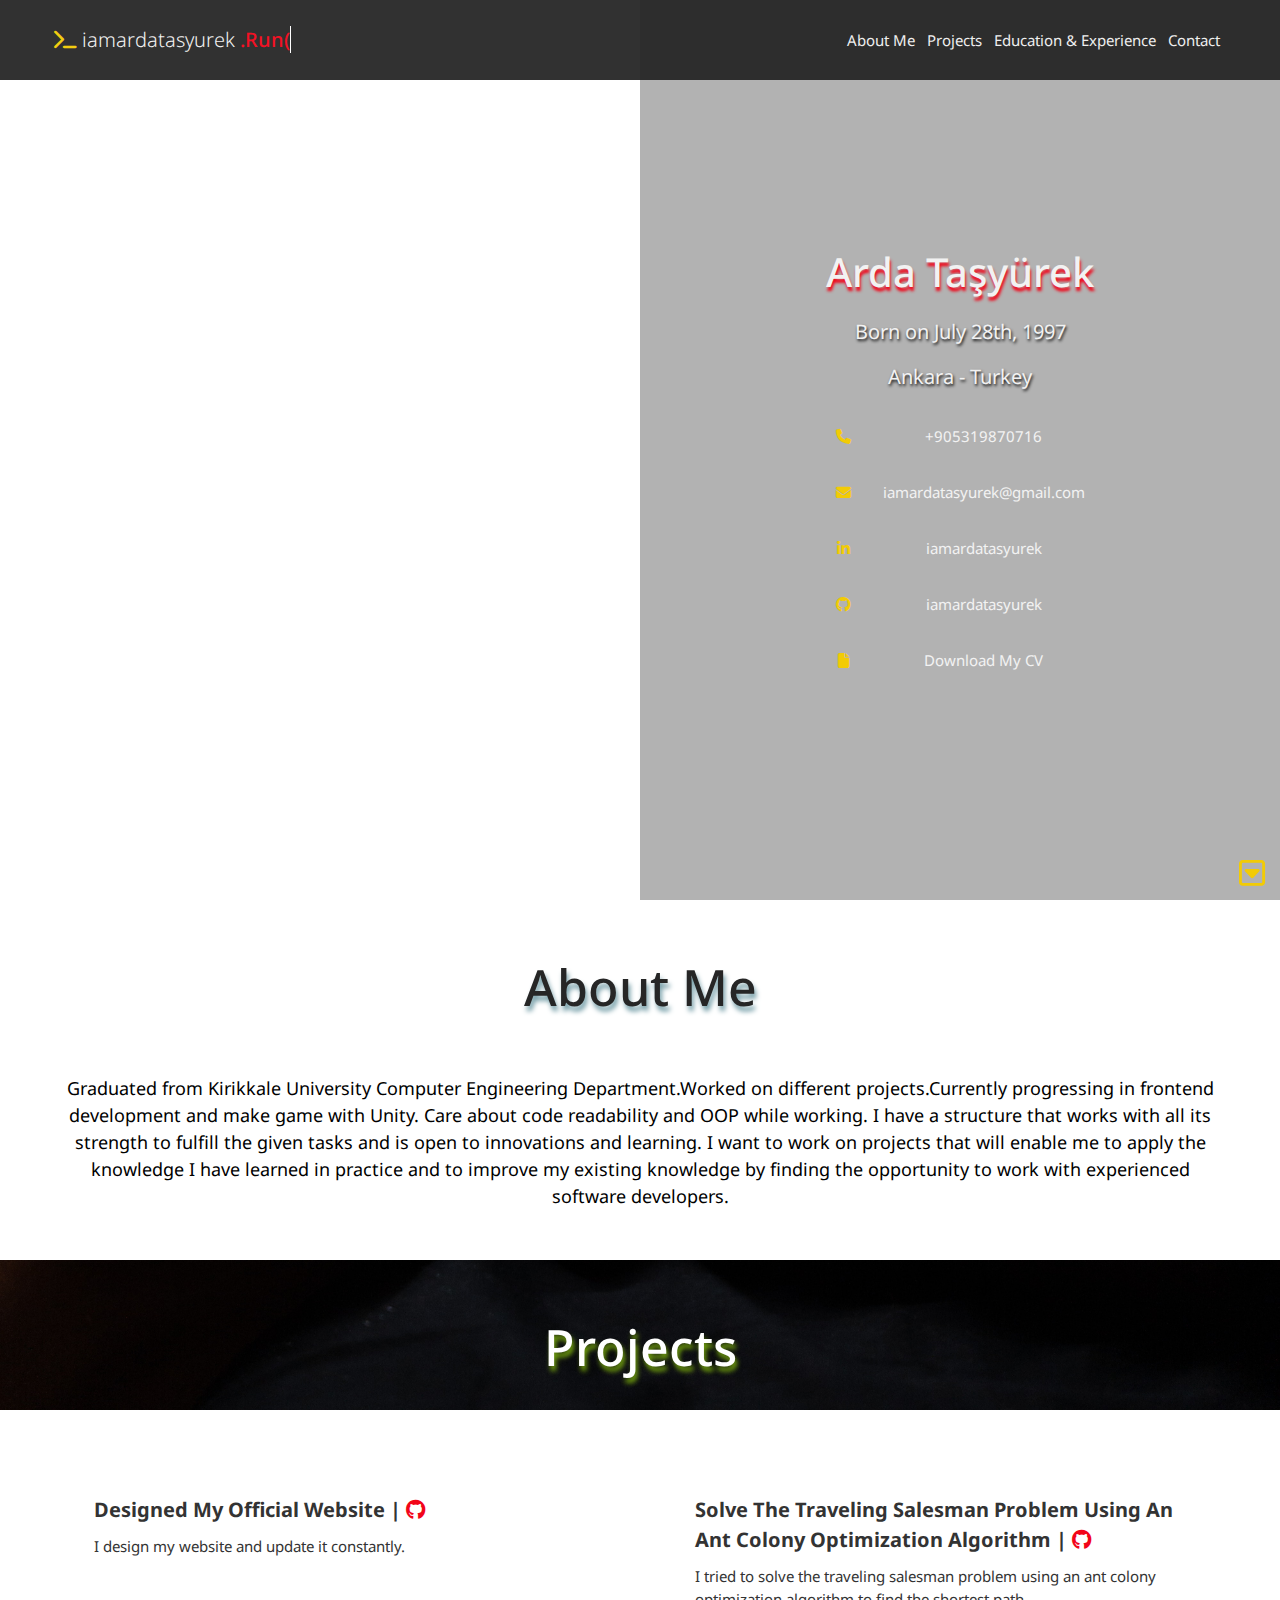
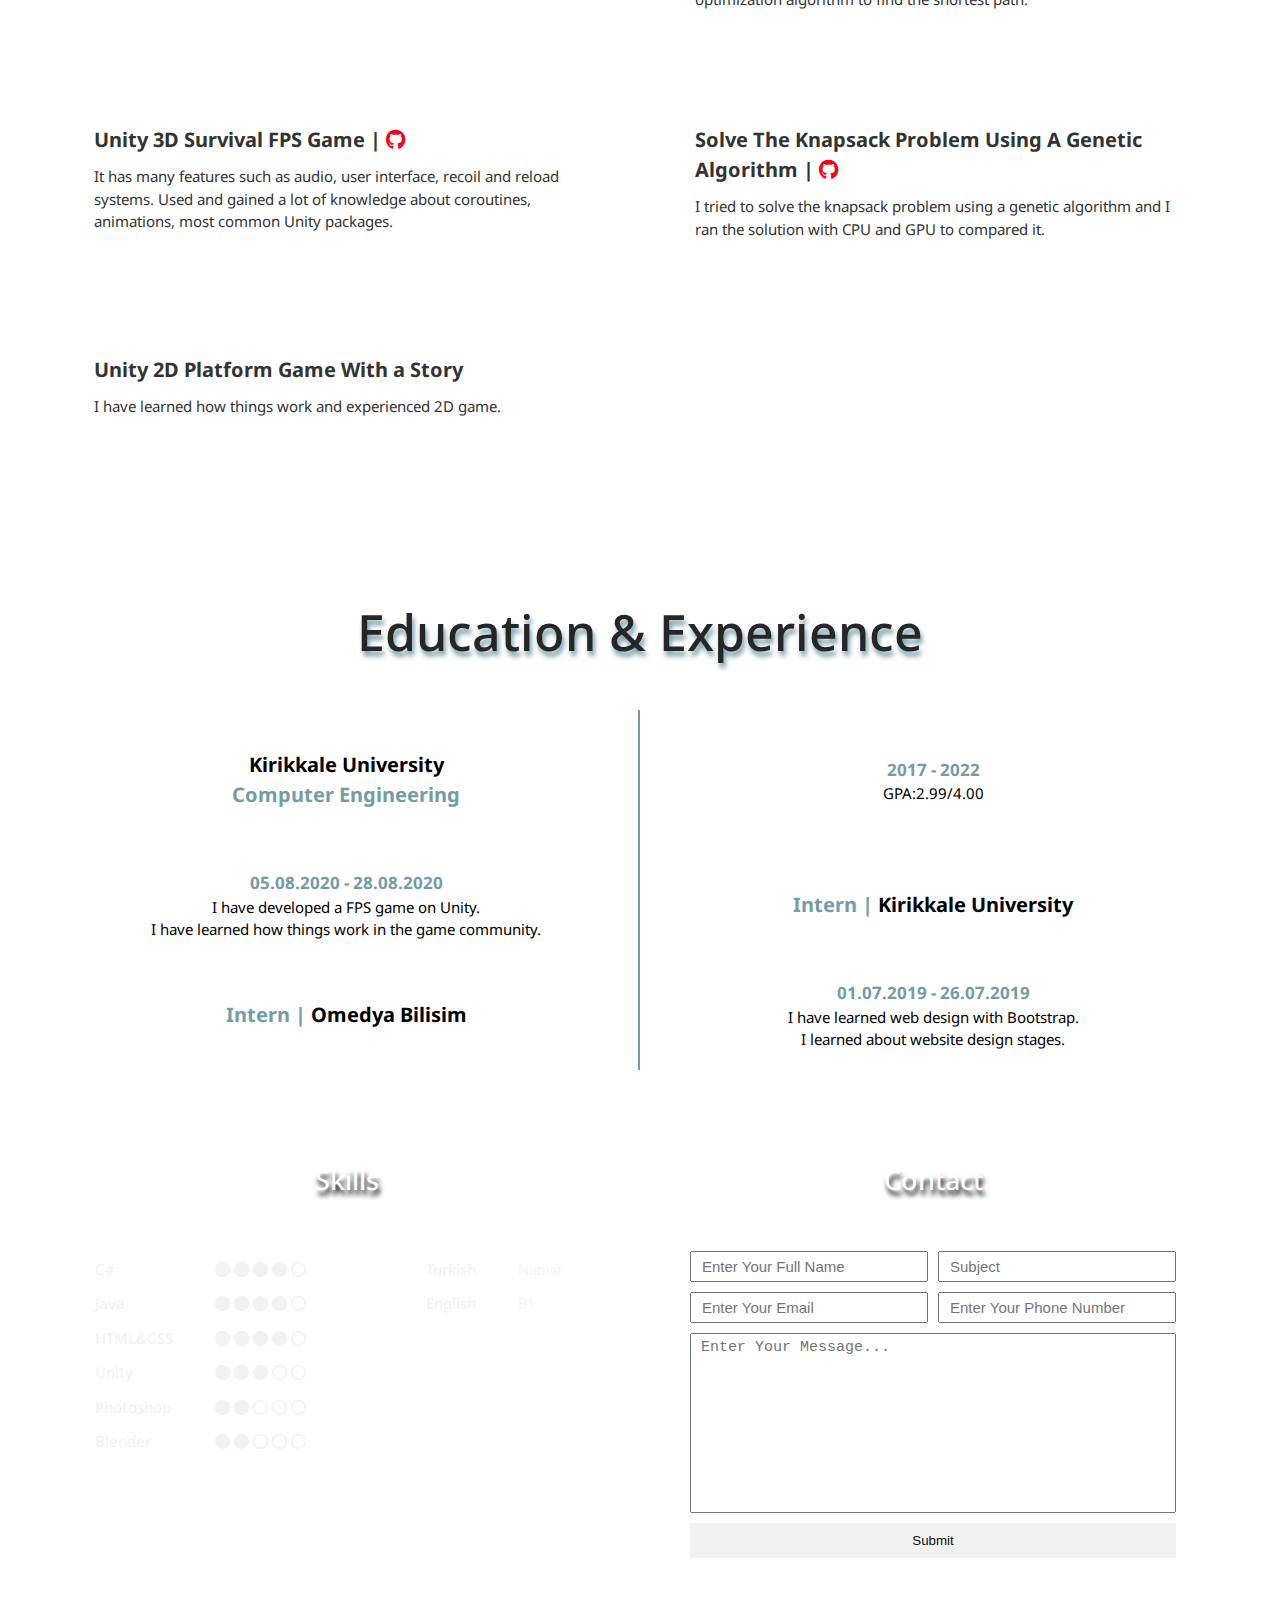
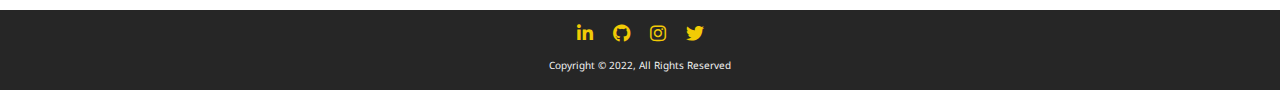
==== Arda/index.html @ 0ba84567 "Version 0.5" ====
<!DOCTYPE html>
<html lang="en">
<head>
    <meta charset="UTF-8">
    <meta http-equiv="X-UA-Compatible" content="IE=edge">
    <meta name="viewport" content="width=device-width, initial-scale=1.0">
    <meta name="description" content="My Web Page">
    <meta name="keywords" content="Arda Tasyurek, Arda Taşyürek, iamardatasyurek">
    <meta name="author" content="Arda Taşyürek">
    <link href="https://fonts.googleapis.com/css2?family=Noto+Sans:wght@100;300;400;500;700&display=swap" rel="stylesheet">
    <link rel="stylesheet" href="https://cdnjs.cloudflare.com/ajax/libs/animate.css/4.1.1/animate.min.css"/>
    <link rel="stylesheet" href="https://cdnjs.cloudflare.com/ajax/libs/font-awesome/6.1.0/css/all.min.css" referrerpolicy="no-referrer" />
    <title>iamardatasyurek</title>
    <link rel="stylesheet" href="css/main.css">
</head>
<body>
    <!-- header -->
    <header id="header__home">
        <div id="navbar" class="container">
            <nav  class="main-nav">
                <h1>
                    <i class="fa-solid fa-terminal"></i>
                    iamardatasyurek
                    <a href="#" class="main-nav__logo typewrite" data-period="3000" 
                    data-type='[".Run();"]'>
                    </a>
                </h1>
                <ul class="main-nav__items">
                    <li>
                        <a href="#home__about">About Me</a>
                    </li>
                    <li>
                        <a href="#home__projects">Projects</a>
                    </li>
                    <li>
                        <a href="#home__education">Education & Experience</a>
                    </li>
                    <li>
                        <a href="#home__contact">Contact</a>
                    </li>
                </ul>                            
            </nav>  
            <div class="responsive-bar">
                <a  onclick="displayMenu()">
                    <i class="fa-solid fa-bars-staggered"></i>
                </a>
            </div>         
        </div>        
    </header>

    <!-- contact links -->
    <section id="home__links" class="py-2">
        <div class="links-container">
            <div></div>
            <div class="text-center">
                <h2>Arda Taşyürek</h2>
                <h3>Born on July 28th, 1997</h3>
                <h3>Ankara &#45; Turkey</h3>
                <table>
                    <tr>
                        <td><i class="fa-solid fa-phone"></i></td>
                        <td><a href="tel:+905319870716">+905319870716</a> </td>
                    </tr>
                    <tr>
                        <td><i class="fa-solid fa-envelope"></i></td>
                        <td><a href="mailto:iamardatasyurek@gmail.com">iamardatasyurek@gmail.com</a></td>
                    </tr>
                    <tr>
                        <td><i class="fa-brands fa-linkedin-in"></i></td>
                        <td><a href="https://www.linkedin.com/in/iamardatasyurek" target="_blank">iamardatasyurek</a></td>
                    </tr>                            
                    <tr>
                        <td><i class="fa-brands fa-github"></i></td>
                        <td><a href="https://github.com/iamardatasyurek" target="_blank">iamardatasyurek</a></td>
                    </tr>
                    <tr>
                        <td><i class="fa-solid fa-file"></i></td>
                        <td><a href="pdf/ArdaTasyurekCV2.pdf" download="ArdaTasyurekCV.pdf">Download My CV</a></td>
                    </tr>
                </table>
            </div>
        </div>
    </section>

    <!-- about me -->
    <section id="home__about" class="text-center py-2">
        <div class="container">
            <h2 class="section-titles">About Me</h2>
            <p>
                Graduated from Kirikkale University Computer Engineering Department.Worked on different projects.Currently progressing
                in frontend development and make game with Unity. Care about code readability and OOP while working. I have a structure that works with all its strength to fulfill the given tasks and is open to innovations and learning. I want to work on projects
                that will enable me to apply the knowledge I have learned in practice and to improve my existing knowledge by finding the
                opportunity to work with experienced software developers.
            </p>
        </div>
    </section>

    <!-- projects -->
    <section id="home__projects">
        <h2 class="section-titles projects-title">Projects</h2>
        <div class="container">
            <div class="projects-container">
                <div class="projects-container__card">
                    <h3>Designed My Official Website | 
                        <a href="https://github.com/iamardatasyurek/MyOfficialWebsite" target="_blank">
                            <i class="fa-brands fa-github"></i>
                        </a>
                    </h3>
                    <p>
                        I design my website and update it constantly.
                    </p>
                </div>
                <div class="projects-container__card">
                    <h3>Solve The Traveling Salesman Problem Using An Ant    Colony Optimization Algorithm | 
                        <a href="https://github.com/iamardatasyurek/Travelling-Salesman-Problem" target="_blank">
                            <i class="fa-brands fa-github"></i>
                        </a>
                    </h3>
                    <p>
                        I tried to solve the traveling salesman problem using an ant colony optimization algorithm to find the shortest path.
                    </p>
                </div>
                <div class="projects-container__card">
                    <h3>Unity 3D Survival FPS Game | 
                        <a href="https://github.com/iamardatasyurek/the-end-of-the-world" target="_blank">
                            <i class="fa-brands fa-github"></i>
                        </a>
                    </h3>
                    <p>
                        It has many features such as audio, user interface, recoil and reload systems. Used and gained a lot of knowledge about
                        coroutines, animations, most common Unity packages.
                    </p>
                </div>
                <div class="projects-container__card">
                    <h3>Solve The Knapsack Problem Using A Genetic Algorithm | 
                        <a href="https://github.com/iamardatasyurek/Knapsack-Problem" target="_blank">
                            <i class="fa-brands fa-github"></i>
                        </a>
                    </h3>
                    <p>
                        I tried to solve the knapsack problem using a genetic algorithm and I ran the solution with CPU and GPU to compared it.
                    </p>
                </div>
                <div class="projects-container__card">
                    <h3>Unity 2D Platform Game With a Story
                    </h3>
                    <p>
                        I have learned how things work and experienced 2D game.
                    </p>
                </div>
            </div>
        </div>
    </section>

    <!-- Education & Experience -->
    <section id="home__education" class="text-center py-2">
        <h2 class="section-titles">Education & Experience</h2>
        <div class="container">
            <div class="education-container">
                <div class="education-container__item education-container__item-1">
                    <div class="border-right">
                        <h2>
                            Kirikkale University<br> 
                            <span>
                                Computer Engineering
                            </span> 
                        </h2>
                    </div>                   
                    <div>
                        <h3><span> 2017 &#45; 2022</span></h3>  
                        GPA:2.99/4.00
                    </div>
                </div>
                <div class="education-container__item education-container__item-2">
                    <div class="border-right">
                        <h3><span>05.08.2020 &#45; 28.08.2020</span></h3>
                            I have developed a FPS game on Unity. <br>
                            I have learned how things work in the game community.
                    </div>                   
                    <div>
                        <h2><span>Intern |</span> Kirikkale University </h2>
                    </div>
                </div>
                <div class="education-container__item education-container__item-3 ">
                    <div class="border-right">
                        <h2><span>Intern |</span> Omedya Bilisim</h2>
                    </div>                   
                    <div>
                        <h3><span>01.07.2019 &#45; 26.07.2019</span></h3>
                            I have learned web design with Bootstrap. <br>
                            I learned about website design stages.
                    </div>
                </div>
            </div>
        </div>
    </section>

    <!-- contact -->
    <section id="home__contact" class="py-2">
        <div class="container">
            <div class="states-container">
                <div class="states-container__skills">
                    <h2 class="section-titles">Skills</h2>
                    <div class="states-container__skills-container">
                        <div>
                            <table>
                                <tr>
                                    <td>C&#35;</td>
                                    <td>
                                        <i class="fa-solid fa-circle"></i> <i class="fa-solid fa-circle"></i> <i class="fa-solid fa-circle"></i> <i class="fa-solid fa-circle"></i> <i class="fa-regular fa-circle"></i>
                                    </td>
                                </tr>
                                <tr>
                                    <td>Java</td>
                                    <td>
                                        <i class="fa-solid fa-circle"></i> <i class="fa-solid fa-circle"></i> <i class="fa-solid fa-circle"></i> <i class="fa-solid fa-circle"></i> <i class="fa-regular fa-circle"></i>
                                    </td>
                                </tr>
                                <tr>
                                    <td>HTML&#38;CSS</td>
                                    <td>
                                        <i class="fa-solid fa-circle"></i> <i class="fa-solid fa-circle"></i> <i class="fa-solid fa-circle"></i> <i class="fa-solid fa-circle"></i> <i class="fa-regular fa-circle"></i>
                                    </td>
                                </tr>
                                <tr>
                                    <td>Unity</td>
                                    <td>
                                        <i class="fa-solid fa-circle"></i> <i class="fa-solid fa-circle"></i> <i class="fa-solid fa-circle"></i> <i class="fa-regular fa-circle"></i> <i class="fa-regular fa-circle"></i>
                                    </td>
                                </tr>
                                <tr>
                                    <td>Photoshop</td>
                                    <td>
                                        <i class="fa-solid fa-circle"></i> <i class="fa-solid fa-circle"></i> <i class="fa-regular fa-circle"></i> <i class="fa-regular fa-circle"></i> <i class="fa-regular fa-circle"></i>
                                    </td>
                                </tr>
                                <tr>
                                    <td>Blender</td>
                                    <td>
                                        <i class="fa-solid fa-circle"></i> <i class="fa-solid fa-circle"></i> <i class="fa-regular fa-circle"></i> <i class="fa-regular fa-circle"></i> <i class="fa-regular fa-circle"></i>
                                    </td>
                                </tr>
                            </table>
                        </div>
                        <div>
                            <table>
                                <tr>
                                    <td>Turkish</td>
                                    <td>Native</td>
                                </tr>
                                <tr>
                                    <td>English</td>
                                    <td>B1</td>
                                </tr>
                            </table>
                        </div>

                    </div>
                </div>
                <div class="states-container__contact">
                    <h2 class="section-titles">Contact</h2>
                    <form action="https://formspree.io/f/xlevrjgn" method="POST"> 
                        <div class="form-elements">
                            <input type="text" name="fullname" id="fullname" class="fullname input" placeholder="Enter Your Full Name">
                            <input type="text" name="subject" id="subject" class="subject input" placeholder="Subject">
                            <input type="email" name="email" id="email" class="email input" placeholder="Enter Your Email">
                            <input type="tel" name="phone" id="phone" class="phone input" placeholder="Enter Your Phone Number">
                            <textarea name="message" id="message" class="message input" placeholder="Enter Your Message..."></textarea>
                            <button type="submit" class="btn btn-light">Submit</button>
                        </div>
                    </form>
                </div>
            </div>
        </div>
    </section>

    <footer id="main-footer" class="text-center">
        <div class="social-icons">
            <div>
                <a href="https://www.linkedin.com/in/iamardatasyurek" target="_blank"><i class="fa-brands fa-linkedin-in"></i></a>
            </div>
            <div>
                <a href="https://github.com/iamardatasyurek" target="_blank"><i class="fa-brands fa-github"></i></a>
            </div>
            <div>
                <a href="https://www.instagram.com/iamardatasyurek" target="_blank"><i class="fa-brands fa-instagram"></i></a>
            </div>
            <div>
                <a href="https://twitter.com/iamardatasyurek" target="_blank"><i class="fa-brands fa-twitter"></i></a>
            </div>
        </div>
        <div class="footer-shoes">
            <p>Copyright &copy; 2022, All Rights Reserved</p>
        </div>
    </footer>

    <!-- up -->
    <div class="up">
        <a href="#">
            <i class="fa-regular fa-square-caret-down fa-2x"></i>
        </a>
    </div>

    <script src="js/jquery.min.js"></script>
    <script src="js/type-writer.js"></script>
    <script>
        function displayMenu(){
            var link = document.getElementById("navbar");
            link.classList.toggle("responsive");
        }
    </script>
</body>
</html>
---- Arda/css/main.css ----
.container{max-width:1200px;padding:0 1.4rem;margin:0 auto}.btn-light,.btn-dark{display:inline-block;padding:1rem 2rem;transition:all .5s ease-in-out;border:none;cursor:pointer}.btn-light{color:#0D0D0D;background-color:#F2F2F2}.btn-light:hover{color:#F2F2F2;background-color:#0D0D0D}.btn-dark{color:#fff;background-color:#0D0D0D}.btn-dark:hover{color:#0D0D0D;background-color:#F2F2F2}.section-titles{font-size:5rem;text-align:center;font-weight:500;margin-bottom:5rem;color:#262626;text-shadow:2px 5px 5px #729CA6}.text-center{text-align:center}.border-right{border-right:2px solid #729CA6}*{margin:0;padding:0;box-sizing:border-box}html{font-size:10px;scroll-behavior:smooth}body{background-color:white;font-family:'Noto Sans', sans-serif;line-height:1.5;font-size:1.6rem}a{text-decoration:none;color:#0D0D0D}ul{list-style:none}img{width:100%}.main-nav{display:flex;justify-content:space-between;height:80px;align-items:center}.main-nav h1{font-size:20px;color:#F2F2F2;font-weight:300}.main-nav h1 *{font-size:2rem}.main-nav h1 i{color:#F2CB05}.main-nav h1 a{color:#F20519;font-weight:500;transition:color .3s linear}.main-nav h1 a:hover{color:#146CFD}.main-nav__items{display:flex}.main-nav__items li a{font-size:1.5rem;padding:0 .6rem;color:#F2F2F2;transition:all .2s linear}.main-nav__items li a:hover{color:#F20519}#header__home{height:80px;background:#262626;opacity:.95;position:fixed;top:0;left:0;width:100%;z-index:5}#header__home .responsive-bar{position:absolute;left:20px;top:50%;transform:translate(-50%, -50%);z-index:7;display:none}#header__home .responsive-bar a{color:#F2F2F2;font-size:2rem}#home__links{background:url("../img/about7.jpg");background-position:5% 20%;background-size:cover;background-repeat:no-repeat;background-attachment:fixed;height:100vh;display:flex}#home__links .links-container{width:100%;display:grid;grid-template-columns:repeat(2, 1fr)}#home__links .links-container div{height:100%;width:100%;display:flex;flex-direction:column;align-items:center;justify-content:center}#home__links .links-container div:last-child{background:rgba(0,0,0,0.3)}#home__links .links-container div h2{color:#F2F2F2;font-size:4rem;font-weight:500;margin-top:3rem;margin-bottom:1.5rem;text-shadow:1px 4px 3px #F20519}#home__links .links-container div h3{color:#F2F2F2;font-size:2rem;font-weight:400;margin-bottom:1.5rem;text-shadow:1px 2px 3px #0D0D0D}#home__links .links-container div td{padding:1.5rem}#home__links .links-container div td *{font-size:1.5rem}#home__links .links-container div td i{color:#F2CB05}#home__links .links-container div td a{color:#F2F2F2;font-weight:400;transition:all .2s linear}#home__links .links-container div td a:hover{color:#8CE0FF}#home__about{margin:5rem 0}#home__about p{font-size:1.8rem}#home__projects{background:url("../img/projects-bg6.jpg");background-position:center;background-repeat:no-repeat;background-size:cover;background-attachment:fixed;height:auto}#home__projects .projects-title{color:#fff;padding:5rem 0 2rem 0;text-shadow:2px 5px 5px #75A60D}#home__projects .projects-container{display:grid;grid-template-columns:repeat(2, 1fr);gap:3rem;padding-bottom:4rem}#home__projects .projects-container__card{background-color:#fff;border-radius:0.5rem;color:#333;flex:45%;padding:4rem;height:200px;position:relative;top:0;transition:all 0.5s cubic-bezier(0.075, 0.82, 0.165, 1)}#home__projects .projects-container__card:hover{box-shadow:#F20519 0px 19px 38px;top:-15px}#home__projects .projects-container__card h3{font-size:2rem;margin-bottom:10px}#home__projects .projects-container__card h3 a i{font-size:2rem;color:#F20519;transition:all .4s linear}#home__projects .projects-container__card h3 a i:hover{color:#146CFD;transform:rotate(360deg)}#home__projects .projects-container__card p{font-size:1.5rem}#home__education{margin-bottom:4rem}#home__education h2{margin:4rem 0}#home__education .education-container{display:grid;grid-template-columns:1fr}#home__education .education-container__item{display:grid;grid-template-columns:repeat(2, 1fr)}#home__education .education-container__item div{display:flex;justify-content:center;align-items:center;flex-direction:column;width:100%;height:100%;font-size:1.5rem}#home__education .education-container__item div h2{font-size:2rem}#home__education .education-container__item div h2 span{font-size:2rem;color:#729CA6}#home__education .education-container__item div h3{color:#729CA6}#home__education .education-container__item div h3 span{font-size:1.7rem}#home__contact{background:linear-gradient(rgba(0,0,0,0.7), rgba(0,0,0,0.2)),url("../img/contact5.jpg");background-position:center;background-repeat:no-repeat;background-size:cover;background-attachment:fixed;height:500px;padding-top:5rem}#home__contact .states-container{display:grid;grid-template-columns:repeat(2, 1fr)}#home__contact .states-container h2{font-size:2.7rem;color:#fff;text-shadow:2px 5px 5px #0D0D0D}#home__contact .states-container__skills-container{display:grid;grid-template-columns:repeat(2, 1fr)}#home__contact .states-container__skills-container:first-child{justify-items:center;align-items:center}#home__contact .states-container__skills-container:nth-child(2){justify-items:center}#home__contact .states-container__skills-container table td{font-size:1.5rem;padding:.5rem 2rem;color:#F2F2F2}#home__contact .states-container__skills-container table td:nth-child(odd){font-weight:500}#home__contact .states-container__skills-container table td:nth-child(even){font-weight:300}#home__contact .states-container__contact{padding:0 5rem}#home__contact .states-container__contact .form-elements{display:grid;grid-template-areas:'name subject' 'email phone' 'message message' 'button button';gap:1rem;margin-bottom:1rem}#home__contact .states-container__contact .form-elements .name{grid-area:name}#home__contact .states-container__contact .form-elements .subject{grid-area:subject}#home__contact .states-container__contact .form-elements .email{grid-area:email}#home__contact .states-container__contact .form-elements .phone{grid-area:phone}#home__contact .states-container__contact .form-elements .message{grid-area:message;height:180px;resize:none}#home__contact .states-container__contact .form-elements .btn{grid-area:button}#home__contact .states-container__contact .form-elements .input{padding:.5rem 1rem;font-size:1.5rem}.up{position:fixed;bottom:10px;right:15px;z-index:10}.up a i{font-size:3rem;color:#F2CB05;transition:all .2s linear}.up a i:hover{color:#F20519;transform:rotateX(180deg)}#main-footer{background:#262626;height:80px}#main-footer .social-icons{display:flex;justify-content:center;align-items:center;height:60%}#main-footer .social-icons a{color:#F2CB05;display:block;padding:0 1rem;transition:all .2s linear}#main-footer .social-icons a i{font-size:1.8rem}#main-footer .social-icons a:hover{color:#146CFD;transform:rotate(360deg)}#main-footer .footer-shoes{font-size:1rem;color:#F2F2F2;text-align:center;height:40%}@media (max-width: 1099px){#home__projects .projects-container__card{height:250px}#home__contact .states-container__skills-container table td{font-size:1.3rem}#home__contact .states-container__contact{padding:0 4rem}#home__contact .states-container__contact .form-elements .input{font-size:1.3rem}}@media (max-width: 1005px){#home__contact .states-container__skills-container{grid-template-columns:1fr;gap:3rem}#home__contact .states-container__contact{padding:0 3rem}}@media (max-width: 890px){#home__projects .projects-container__card{height:275px}}@media (max-width: 768px){html{font-size:9px}.main-nav{flex-direction:column;justify-content:space-evenly}.main-nav__items li a{padding:0 1.2rem}#home__links{background:linear-gradient(rgba(0,0,0,0.4), rgba(0,0,0,0.2)),url("../img/about4.jpg");background-position:center;background-size:cover;background-repeat:no-repeat}#home__links .links-container{grid-template-columns:1fr}#home__links .links-container div:first-child{display:none}#home__links .links-container div td{padding:2rem}#home__projects .projects-container__card{height:300px;position:static}#home__contact{background:linear-gradient(rgba(0,0,0,0.7), rgba(0,0,0,0.2)),url("../img/contact2.jpg");background-position:center;background-repeat:no-repeat;background-size:cover;height:auto;padding-bottom:5rem}#home__contact .states-container{grid-template-columns:1fr;gap:4rem}#home__contact .states-container__skills-container{grid-template-columns:repeat(2, 1fr)}#home__contact .states-container__skills-container table td{font-size:1.5rem}#home__contact .states-container__contact{padding:0 8rem}}@media (max-width: 610px){#home__education .education-container__item{display:grid;grid-template-columns:1fr;align-items:flex-start}#home__education .education-container__item-2 div:nth-child(1){grid-row-start:2}#home__education .education-container__item:nth-child(1),#home__education .education-container__item:nth-child(2){padding-bottom:4rem;border-bottom:1px dashed #729CA6}#home__education .education-container__item .border-right{border:none}}@media (max-width: 576px){.main-nav__items{display:none}#home__projects{background:url("../img/projects-bg6.jpg");background-position:center;background-repeat:no-repeat;background-size:cover}#home__projects .projects-container{grid-template-columns:1fr}#home__projects .projects-container__card{height:200px}#home__contact .states-container__skills-container{grid-template-columns:1fr}#home__contact .states-container__skills-container table td{font-size:1.2rem}#home__contact .states-container__contact{padding:0}#header__home .responsive-bar{display:block}#header__home .responsive-bar a{font-size:2rem}#header__home .responsive .main-nav__items{position:absolute;top:0;left:0;width:200px;height:100vh;background-color:#0D0D0D;opacity:1;display:flex;flex-direction:column;justify-content:start;padding-top:80px}#header__home .responsive .main-nav__items li a{display:block;color:#F2F2F2;padding:1rem .6rem}}@media (max-width: 400px){#home__projects .projects-container__card{height:220px}}
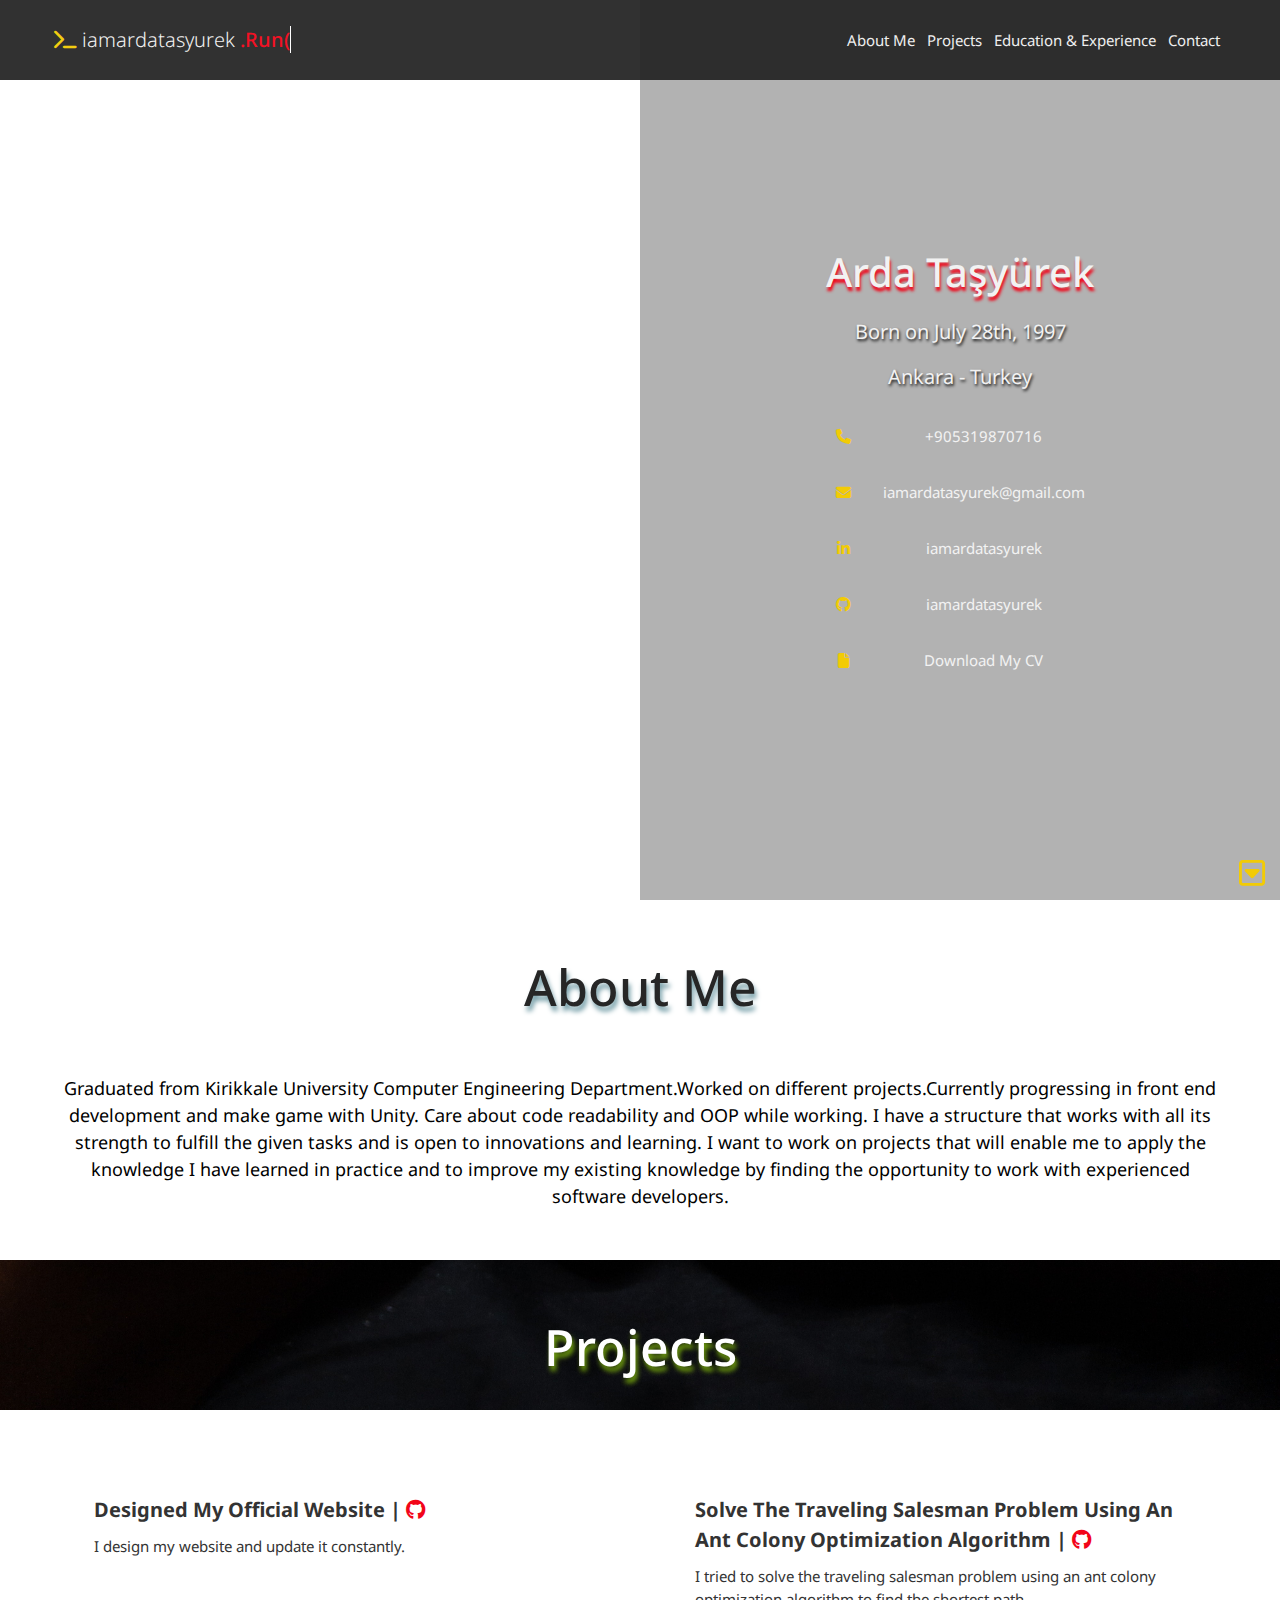
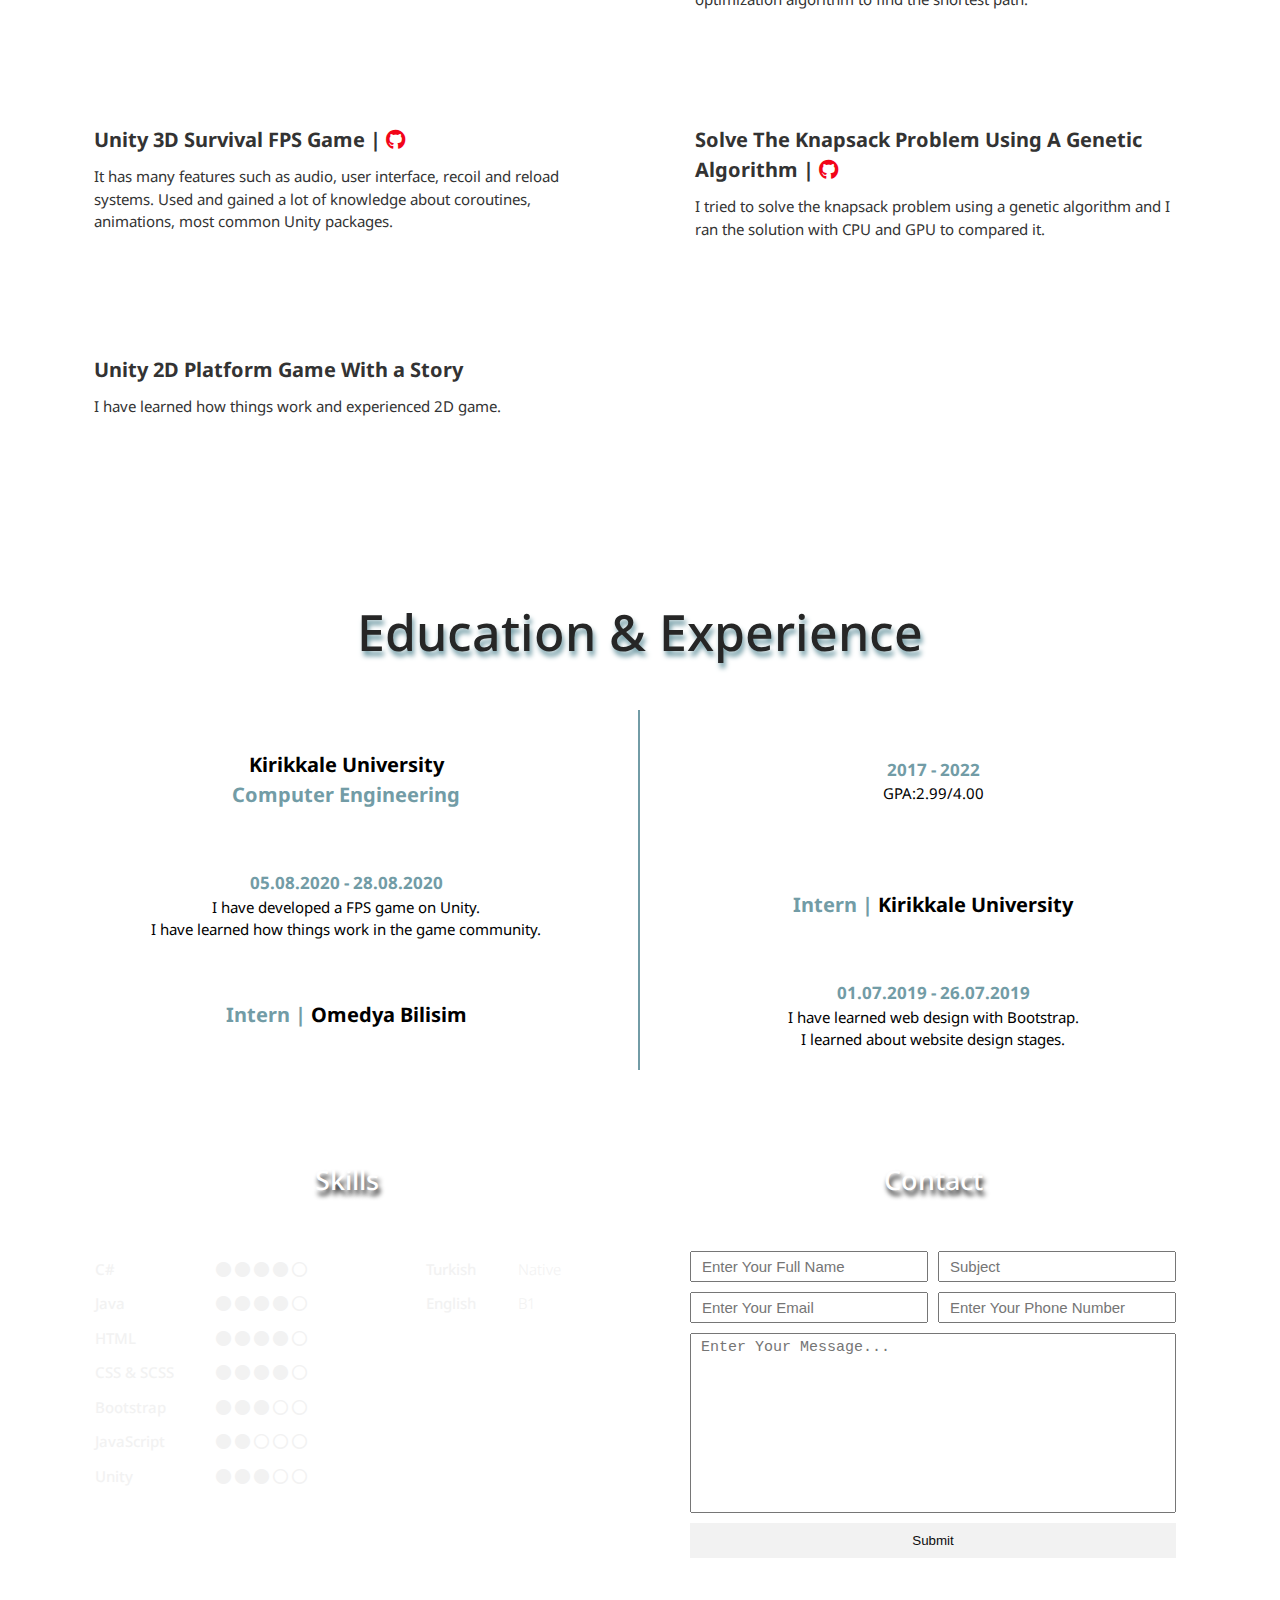
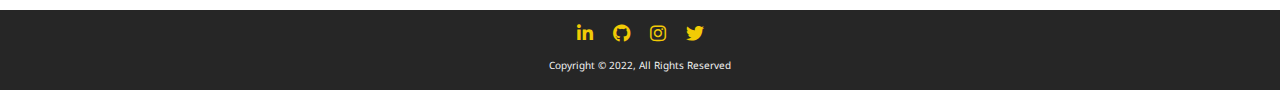
==== commit b7b51cd5: "Changed some contents" ====
--- a/Arda/index.html
+++ b/Arda/index.html
@@ -21,7 +21,7 @@
                 <h1>
                     <i class="fa-solid fa-terminal"></i>
                     iamardatasyurek
-                    <a href="#" class="main-nav__logo typewrite" data-period="3000" 
+                    <a href="bootstrap.html" class="main-nav__logo typewrite" data-period="3000" 
                     data-type='[".Run();"]'>
                     </a>
                 </h1>
@@ -75,7 +75,7 @@
                     </tr>
                     <tr>
                         <td><i class="fa-solid fa-file"></i></td>
-                        <td><a href="pdf/ArdaTasyurekCV2.pdf" download="ArdaTasyurekCV.pdf">Download My CV</a></td>
+                        <td><a href="pdf/ArdaTasyurekCV3.pdf" download="ArdaTasyurekCV.pdf">Download My CV</a></td>
                     </tr>
                 </table>
             </div>
@@ -88,7 +88,7 @@
             <h2 class="section-titles">About Me</h2>
             <p>
                 Graduated from Kirikkale University Computer Engineering Department.Worked on different projects.Currently progressing
-                in frontend development and make game with Unity. Care about code readability and OOP while working. I have a structure that works with all its strength to fulfill the given tasks and is open to innovations and learning. I want to work on projects
+                in front end development and make game with Unity. Care about code readability and OOP while working. I have a structure that works with all its strength to fulfill the given tasks and is open to innovations and learning. I want to work on projects
                 that will enable me to apply the knowledge I have learned in practice and to improve my existing knowledge by finding the
                 opportunity to work with experienced software developers.
             </p>
@@ -217,27 +217,33 @@
                                     </td>
                                 </tr>
                                 <tr>
-                                    <td>HTML&#38;CSS</td>
+                                    <td>HTML</td>
                                     <td>
                                         <i class="fa-solid fa-circle"></i> <i class="fa-solid fa-circle"></i> <i class="fa-solid fa-circle"></i> <i class="fa-solid fa-circle"></i> <i class="fa-regular fa-circle"></i>
                                     </td>
                                 </tr>
                                 <tr>
+                                    <td>CSS &#38; SCSS</td>
+                                    <td>
+                                        <i class="fa-solid fa-circle"></i> <i class="fa-solid fa-circle"></i> <i class="fa-solid fa-circle"></i> <i class="fa-solid fa-circle"></i> <i class="fa-regular fa-circle"></i>
+                                    </td>
+                                </tr>
+                                <tr>
+                                    <td>Bootstrap</td>
+                                    <td>
+                                        <i class="fa-solid fa-circle"></i> <i class="fa-solid fa-circle"></i> <i class="fa-solid fa-circle"></i> <i class="fa-regular fa-circle"></i> <i class="fa-regular fa-circle"></i>
+                                    </td>
+                                </tr>
+                                <tr>
+                                    <td>JavaScript</td>
+                                    <td>
+                                        <i class="fa-solid fa-circle"></i> <i class="fa-solid fa-circle"></i> <i class="fa-regular fa-circle"></i> <i class="fa-regular fa-circle"></i> <i class="fa-regular fa-circle"></i>
+                                    </td>
+                                </tr>
+                                <tr>
                                     <td>Unity</td>
                                     <td>
                                         <i class="fa-solid fa-circle"></i> <i class="fa-solid fa-circle"></i> <i class="fa-solid fa-circle"></i> <i class="fa-regular fa-circle"></i> <i class="fa-regular fa-circle"></i>
-                                    </td>
-                                </tr>
-                                <tr>
-                                    <td>Photoshop</td>
-                                    <td>
-                                        <i class="fa-solid fa-circle"></i> <i class="fa-solid fa-circle"></i> <i class="fa-regular fa-circle"></i> <i class="fa-regular fa-circle"></i> <i class="fa-regular fa-circle"></i>
-                                    </td>
-                                </tr>
-                                <tr>
-                                    <td>Blender</td>
-                                    <td>
-                                        <i class="fa-solid fa-circle"></i> <i class="fa-solid fa-circle"></i> <i class="fa-regular fa-circle"></i> <i class="fa-regular fa-circle"></i> <i class="fa-regular fa-circle"></i>
                                     </td>
                                 </tr>
                             </table>
